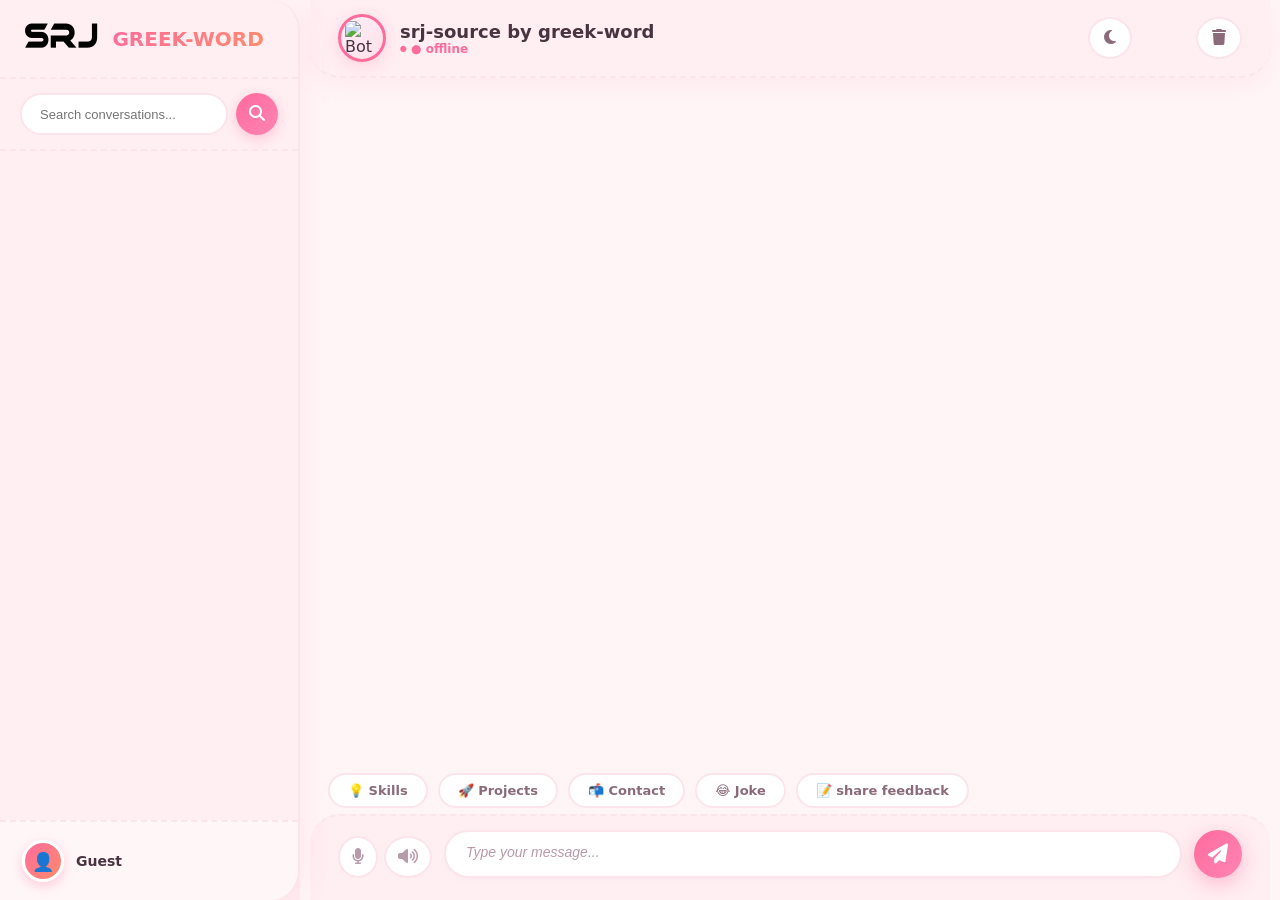
==== index.html @ d87f7c1a "Rename deepseek_html_20260629_ded863.html to index.html" ====
<!DOCTYPE html>
<html lang="en">
<head>
    <meta charset="UTF-8">
    <meta name="viewport" content="width=device-width, initial-scale=1.0, maximum-scale=1.0, user-scalable=yes">
    <title>srj source · GREEK-WORD</title>
    <link rel="stylesheet" href="https://cdnjs.cloudflare.com/ajax/libs/font-awesome/6.5.1/css/all.min.css">
    <script src="https://www.gstatic.com/firebasejs/10.7.1/firebase-app-compat.js"></script>
    <script src="https://www.gstatic.com/firebasejs/10.7.1/firebase-auth-compat.js"></script>
    <script src="https://www.gstatic.com/firebasejs/10.7.1/firebase-firestore-compat.js"></script>
    <style>
        /* ========================================
           CUTE & ATTRACTIVE AI CHAT UI - NO BLUE
           + mobile fixes + sidebar toggle
           ======================================== */
        :root {
            --bg-primary: #fff5f7;
            --bg-secondary: #ffeef2;
            --bg-card: #ffffff;
            --bg-input: #fff0f3;
            --text-primary: #4a3340;
            --text-secondary: #8b6b7a;
            --text-muted: #b89aaa;
            --accent: #ff6b9d;
            --accent2: #a8e6cf;
            --accent3: #ff8b6b;
            --accent4: #dcd6f7;
            --border-color: #fce4ec;
            --shadow: 0 8px 32px rgba(255, 107, 157, 0.15);
            --shadow-lg: 0 20px 50px rgba(255, 107, 157, 0.2);
            --radius: 20px;
            --radius-sm: 14px;
            --radius-xs: 10px;
            --glow: rgba(255, 107, 157, 0.4);
            --transition: 0.3s cubic-bezier(0.34, 1.56, 0.64, 1);
        }

        .light {
            --bg-primary: #fff5f7;
            --bg-secondary: #ffeef2;
            --bg-card: #ffffff;
            --bg-input: #fff0f3;
            --text-primary: #4a3340;
            --text-secondary: #8b6b7a;
            --text-muted: #b89aaa;
            --border-color: #fce4ec;
            --shadow: 0 8px 32px rgba(255, 107, 157, 0.1);
        }

        * { margin: 0; padding: 0; box-sizing: border-box; }

        body {
            font-family: 'Nunito', 'Segoe UI', system-ui, -apple-system, sans-serif;
            background: var(--bg-primary);
            background-image: 
                radial-gradient(circle at 20% 80%, rgba(255, 182, 193, 0.2) 0%, transparent 50%),
                radial-gradient(circle at 80% 20%, rgba(220, 214, 247, 0.25) 0%, transparent 50%),
                radial-gradient(circle at 50% 50%, rgba(168, 230, 207, 0.15) 0%, transparent 60%);
            color: var(--text-primary);
            height: 100vh;
            overflow: hidden;
            transition: background var(--transition), color var(--transition);
        }

        /* Cute Scrollbar */
        ::-webkit-scrollbar { width: 8px; }
        ::-webkit-scrollbar-track { 
            background: var(--bg-secondary); 
            border-radius: 10px;
        }
        ::-webkit-scrollbar-thumb { 
            background: linear-gradient(180deg, var(--accent), var(--accent3)); 
            border-radius: 10px;
            border: 2px solid var(--bg-secondary);
        }
        ::-webkit-scrollbar-thumb:hover {
            background: linear-gradient(180deg, #ff85b3, #ff7b5a);
        }

        .app-container {
            display: flex;
            height: 100vh;
            width: 100vw;
            overflow: hidden;
            position: relative;
        }

        /* SIDEBAR - Soft & Rounded */
        .sidebar {
            width: 300px;
            min-width: 300px;
            background: var(--bg-secondary);
            border-right: 2px solid var(--border-color);
            display: flex;
            flex-direction: column;
            overflow: hidden;
            transition: transform 0.4s cubic-bezier(0.34, 1.56, 0.64, 1), width 0.4s cubic-bezier(0.34, 1.56, 0.64, 1);
            border-radius: 0 30px 30px 0;
            box-shadow: 5px 0 30px rgba(255, 107, 157, 0.08);
            z-index: 50;
        }

        .sidebar-header {
            padding: 20px 22px;
            border-bottom: 2px dashed var(--border-color);
            display: flex;
            align-items: center;
            justify-content: space-between;
        }

        .logo {
            display: flex;
            align-items: center;
            gap: 10px;
            font-weight: 800;
            font-size: 20px;
        }
        .logo-icon { 
            font-size: 28px; 
            animation: bounceLogo 2s infinite;
        }
        @keyframes bounceLogo {
            0%, 100% { transform: translateY(0); }
            50% { transform: translateY(-5px); }
        }
        .logo-text {
            background: linear-gradient(135deg, var(--accent), var(--accent3));
            -webkit-background-clip: text;
            -webkit-text-fill-color: transparent;
            background-clip: text;
        }

        .new-chat-btn {
            background: linear-gradient(135deg, var(--accent), #ff85b3);
            color: white;
            border: none;
            padding: 10px 18px;
            border-radius: 50px;
            cursor: pointer;
            font-size: 13px;
            font-weight: 700;
            display: flex;
            align-items: center;
            gap: 8px;
            transition: all var(--transition);
            box-shadow: 0 4px 15px rgba(255, 107, 157, 0.3);
            letter-spacing: 0.3px;
        }
        .new-chat-btn:hover { 
            transform: scale(1.08) rotate(-1deg); 
            box-shadow: 0 8px 25px rgba(255, 107, 157, 0.45);
        }

        .sidebar-search {
            padding: 14px 20px;
            border-bottom: 2px dashed var(--border-color);
            display: flex;
            gap: 8px;
        }
        .sidebar-search input {
            flex: 1;
            background: var(--bg-card);
            border: 2px solid var(--border-color);
            border-radius: 50px;
            padding: 10px 18px;
            color: var(--text-primary);
            font-size: 13px;
            outline: none;
            transition: all var(--transition);
            font-family: 'Nunito', sans-serif;
        }
        .sidebar-search input:focus { 
            border-color: var(--accent); 
            box-shadow: 0 0 0 4px rgba(255, 107, 157, 0.1);
        }
        .sidebar-search button {
            background: linear-gradient(135deg, var(--accent), #ff85b3);
            border: none;
            border-radius: 50%;
            width: 42px;
            height: 42px;
            cursor: pointer;
            color: white;
            transition: all var(--transition);
            font-size: 16px;
            box-shadow: 0 4px 12px rgba(255, 107, 157, 0.3);
        }
        .sidebar-search button:hover { 
            transform: scale(1.1); 
            box-shadow: 0 6px 20px rgba(255, 107, 157, 0.45);
        }

        .conversation-list {
            flex: 1;
            overflow-y: auto;
            padding: 12px;
        }

        .conversation-item {
            padding: 14px 18px;
            border-radius: 18px;
            cursor: pointer;
            transition: all var(--transition);
            margin-bottom: 6px;
            border: 2px solid transparent;
            position: relative;
            overflow: hidden;
        }
        .conversation-item::before {
            content: '';
            position: absolute;
            top: 0;
            left: -100%;
            width: 100%;
            height: 100%;
            background: linear-gradient(90deg, transparent, rgba(255, 107, 157, 0.05), transparent);
            transition: left 0.5s;
        }
        .conversation-item:hover::before { left: 100%; }
        .conversation-item:hover { 
            background: var(--bg-card); 
            border-color: var(--border-color);
            transform: translateX(4px);
            box-shadow: 0 4px 15px rgba(255, 107, 157, 0.1);
        }
        .conversation-item.active {
            background: linear-gradient(135deg, #fff0f5, #ffe0e8);
            border-color: var(--accent);
            box-shadow: 0 4px 20px rgba(255, 107, 157, 0.2);
        }
        .conversation-item.active .conv-title { color: var(--accent); font-weight: 700; }
        .conversation-item.active .conv-date { color: var(--accent); opacity: 0.7; }

        .conv-title {
            font-size: 14px;
            font-weight: 600;
            white-space: nowrap;
            overflow: hidden;
            text-overflow: ellipsis;
        }
        .conv-date {
            font-size: 11px;
            color: var(--text-muted);
            margin-top: 4px;
            font-weight: 500;
        }

        .sidebar-footer {
            padding: 18px 22px;
            border-top: 2px dashed var(--border-color);
            background: rgba(255, 255, 255, 0.5);
        }

        .user-info {
            display: flex;
            align-items: center;
            gap: 12px;
        }

        .user-avatar {
            width: 42px;
            height: 42px;
            border-radius: 50%;
            background: linear-gradient(135deg, var(--accent), var(--accent3));
            display: flex;
            align-items: center;
            justify-content: center;
            font-size: 18px;
            color: white;
            font-weight: 700;
            overflow: hidden;
            border: 3px solid white;
            box-shadow: 0 4px 12px rgba(255, 107, 157, 0.3);
        }
        .user-avatar img {
            width: 100%;
            height: 100%;
            object-fit: cover;
        }

        .user-name {
            flex: 1;
            font-size: 14px;
            font-weight: 700;
        }

        .sign-out-btn {
            background: none;
            border: 2px solid var(--border-color);
            color: var(--text-muted);
            cursor: pointer;
            font-size: 16px;
            padding: 8px 12px;
            border-radius: 50%;
            transition: all var(--transition);
        }
        .sign-out-btn:hover {
            color: var(--accent);
            border-color: var(--accent);
            background: rgba(255, 107, 157, 0.08);
            transform: rotate(15deg);
        }

        /* CHAT MAIN */
        .chat-main {
            flex: 1;
            display: flex;
            flex-direction: column;
            background: var(--bg-primary);
            transition: background var(--transition);
            position: relative;
            min-width: 0;
        }

        /* CHAT HEADER - Cute & Playful */
        .chat-header {
            padding: 14px 28px;
            border-bottom: 2px dashed var(--border-color);
            display: flex;
            align-items: center;
            justify-content: space-between;
            background: var(--bg-secondary);
            transition: all var(--transition);
            border-radius: 0 0 30px 30px;
            margin: 0 10px;
            box-shadow: 0 8px 25px rgba(255, 107, 157, 0.08);
            flex-wrap: wrap;
            gap: 8px;
        }

        /* ----- SIDEBAR TOGGLE (mobile) ----- */
        .sidebar-toggle {
            display: none;
            background: var(--bg-card);
            border: 2px solid var(--border-color);
            border-radius: 50%;
            width: 44px;
            height: 44px;
            font-size: 20px;
            color: var(--text-secondary);
            cursor: pointer;
            transition: all var(--transition);
            box-shadow: 0 4px 12px rgba(255, 107, 157, 0.08);
            flex-shrink: 0;
            align-items: center;
            justify-content: center;
        }
        .sidebar-toggle:hover {
            background: var(--accent);
            color: white;
            border-color: var(--accent);
            transform: scale(1.05);
        }
        .sidebar-toggle:active {
            transform: scale(0.92);
        }

        .header-left {
            display: flex;
            align-items: center;
            gap: 14px;
            flex: 1;
            min-width: 0;
        }

        .bot-avatar {
            width: 48px;
            height: 48px;
            border-radius: 50%;
            background: linear-gradient(135deg, #fff0f5, #ffe0ea);
            display: flex;
            align-items: center;
            justify-content: center;
            border: 3px solid var(--accent);
            overflow: hidden;
            transition: all var(--transition);
            box-shadow: 0 4px 15px rgba(255, 107, 157, 0.2);
            animation: pulseAvatar 3s infinite;
            flex-shrink: 0;
        }
        @keyframes pulseAvatar {
            0%, 100% { box-shadow: 0 4px 15px rgba(255, 107, 157, 0.2); }
            50% { box-shadow: 0 4px 25px rgba(255, 107, 157, 0.4); }
        }
        .bot-avatar img {
            width: 34px;
            height: 34px;
            object-fit: contain;
        }

        .header-info {
            min-width: 0;
            flex: 1;
        }
        .header-info h2 {
            font-size: 18px;
            font-weight: 800;
            color: var(--text-primary);
            white-space: nowrap;
            overflow: hidden;
            text-overflow: ellipsis;
        }
        .header-info span {
            font-size: 12px;
            color: var(--accent);
            display: flex;
            align-items: center;
            gap: 4px;
            font-weight: 600;
        }
        .header-info span::before {
            content: '●';
            font-size: 8px;
            animation: onlineBlink 1.5s infinite;
        }
        @keyframes onlineBlink {
            0%, 100% { opacity: 1; }
            50% { opacity: 0.3; }
        }

        .header-right {
            display: flex;
            gap: 8px;
            flex-shrink: 0;
        }

        .header-btn {
            background: var(--bg-card);
            border: 2px solid var(--border-color);
            color: var(--text-secondary);
            cursor: pointer;
            padding: 10px 14px;
            border-radius: 50%;
            transition: all var(--transition);
            font-size: 16px;
        }
        .header-btn:hover {
            background: var(--accent);
            color: white;
            border-color: var(--accent);
            transform: scale(1.1) rotate(5deg);
            box-shadow: 0 4px 15px var(--glow);
        }

        /* MESSAGES AREA */
        .messages-area {
            flex: 1;
            overflow-y: auto;
            padding: 24px 28px;
            display: flex;
            flex-direction: column;
            gap: 12px;
        }

        .message-row {
            display: flex;
            gap: 12px;
            max-width: 82%;
            animation: fadeInUp 0.4s cubic-bezier(0.34, 1.56, 0.64, 1);
        }
        .message-row.user {
            align-self: flex-end;
            flex-direction: row-reverse;
        }
        .message-row.bot {
            align-self: flex-start;
        }

        @keyframes fadeInUp {
            from { opacity: 0; transform: translateY(20px) scale(0.95); }
            to { opacity: 1; transform: translateY(0) scale(1); }
        }

        .msg-avatar-mini {
            width: 34px;
            height: 34px;
            border-radius: 50%;
            flex-shrink: 0;
            overflow: hidden;
            display: flex;
            align-items: center;
            justify-content: center;
            background: var(--bg-card);
            border: 2px solid var(--border-color);
        }
        .msg-avatar-mini img {
            width: 100%;
            height: 100%;
            object-fit: contain;
        }

        .msg-bubble {
            padding: 14px 20px;
            border-radius: 24px;
            background: var(--bg-card);
            border: 2px solid var(--border-color);
            word-wrap: break-word;
            line-height: 1.7;
            font-size: 14px;
            transition: all var(--transition);
            box-shadow: 0 2px 10px rgba(0,0,0,0.03);
            position: relative;
            max-width: 100%;
        }
        .message-row.user .msg-bubble {
            background: linear-gradient(135deg, var(--accent), #ff85b3);
            color: white;
            border-color: transparent;
            border-bottom-right-radius: 8px;
            box-shadow: 0 6px 20px rgba(255, 107, 157, 0.3);
        }
        .message-row.bot .msg-bubble {
            background: var(--bg-card);
            border-bottom-left-radius: 8px;
        }
        .message-row.bot .msg-bubble::before {
            content: '🌸';
            position: absolute;
            top: -12px;
            left: 14px;
            font-size: 16px;
        }

        .msg-bubble.streaming {
            border-left: 4px solid var(--accent);
            animation: streamingPulse 2s infinite;
        }
        @keyframes streamingPulse {
            0%, 100% { border-left-color: var(--accent); }
            50% { border-left-color: var(--accent3); }
        }

        .msg-bubble code.inline-code {
            background: rgba(255, 107, 157, 0.1);
            padding: 2px 8px;
            border-radius: 8px;
            font-size: 13px;
            font-weight: 600;
            color: var(--accent);
        }
        .msg-bubble pre { margin: 10px 0; }

        .msg-bubble .code-block {
            background: var(--bg-primary);
            border-radius: 16px;
            overflow: hidden;
            margin: 10px 0;
            border: 2px solid var(--border-color);
        }
        .msg-bubble .code-header {
            display: flex;
            justify-content: space-between;
            align-items: center;
            padding: 8px 14px;
            background: var(--bg-secondary);
            font-size: 12px;
            color: var(--text-muted);
            font-weight: 600;
        }
        .msg-bubble .copy-code-btn {
            background: var(--bg-card);
            border: 2px solid var(--border-color);
            color: var(--text-muted);
            cursor: pointer;
            padding: 4px 12px;
            border-radius: 20px;
            font-size: 11px;
            transition: all var(--transition);
            font-weight: 600;
        }
        .msg-bubble .copy-code-btn:hover {
            background: var(--accent);
            color: white;
            border-color: var(--accent);
        }
        .msg-bubble pre code {
            display: block;
            padding: 14px 18px;
            overflow-x: auto;
            font-size: 13px;
            line-height: 1.6;
        }

        .msg-actions {
            display: flex;
            gap: 6px;
            margin-top: 8px;
            opacity: 0;
            transition: all var(--transition);
        }
        .message-row:hover .msg-actions { opacity: 1; }
        .msg-actions button {
            background: var(--bg-card);
            border: 2px solid var(--border-color);
            color: var(--text-muted);
            cursor: pointer;
            font-size: 12px;
            padding: 6px 12px;
            border-radius: 20px;
            transition: all var(--transition);
            font-weight: 600;
        }
        .msg-actions button:hover {
            background: var(--accent);
            color: white;
            border-color: var(--accent);
            transform: translateY(-2px);
        }

        /* QUICK REPLIES - Cute Chips */
        .quick-replies {
            padding: 10px 28px 6px;
            display: flex;
            gap: 10px;
            flex-wrap: wrap;
        }

        .chip {
            background: var(--bg-card);
            border: 2px solid var(--border-color);
            border-radius: 50px;
            padding: 8px 18px;
            font-size: 13px;
            cursor: pointer;
            transition: all var(--transition);
            color: var(--text-secondary);
            font-weight: 600;
            position: relative;
            overflow: hidden;
        }
        .chip::after {
            content: '';
            position: absolute;
            top: -50%;
            left: -50%;
            width: 200%;
            height: 200%;
            background: radial-gradient(circle, rgba(255,107,157,0.2) 0%, transparent 70%);
            opacity: 0;
            transition: opacity 0.3s;
        }
        .chip:hover::after { opacity: 1; }
        .chip:hover {
            background: linear-gradient(135deg, var(--accent), #ff85b3);
            color: white;
            border-color: transparent;
            transform: translateY(-3px) scale(1.05);
            box-shadow: 0 8px 20px var(--glow);
        }

        /* INPUT AREA - Cute & Playful */
        .input-area {
            padding: 14px 28px 22px;
            display: flex;
            align-items: flex-end;
            gap: 12px;
            background: var(--bg-secondary);
            border-top: 2px dashed var(--border-color);
            transition: all var(--transition);
            border-radius: 30px 30px 0 0;
            margin: 0 10px 0;
            flex-wrap: wrap;
        }

        .input-actions {
            display: flex;
            gap: 6px;
        }

        .input-btn {
            background: var(--bg-card);
            border: 2px solid var(--border-color);
            color: var(--text-muted);
            cursor: pointer;
            padding: 10px 12px;
            border-radius: 50%;
            transition: all var(--transition);
            font-size: 16px;
            flex-shrink: 0;
        }
        .input-btn:hover {
            background: var(--accent);
            color: white;
            border-color: var(--accent);
            transform: scale(1.15);
            box-shadow: 0 4px 15px var(--glow);
        }
        .input-btn.active { 
            color: var(--accent2); 
            border-color: var(--accent2);
            background: rgba(168, 230, 207, 0.2);
        }

        #chatInput {
            flex: 1;
            background: var(--bg-card);
            border: 2px solid var(--border-color);
            border-radius: 50px;
            padding: 12px 20px;
            color: var(--text-primary);
            font-size: 14px;
            font-family: 'Nunito', sans-serif;
            resize: none;
            outline: none;
            min-height: 48px;
            max-height: 120px;
            transition: all var(--transition);
            box-shadow: 0 2px 10px rgba(0,0,0,0.02);
            width: auto;
            min-width: 120px;
        }
        #chatInput:focus { 
            border-color: var(--accent); 
            box-shadow: 0 0 0 6px rgba(255, 107, 157, 0.08);
        }
        #chatInput::placeholder {
            color: var(--text-muted);
            font-style: italic;
        }

        .input-right {
            display: flex;
            gap: 8px;
            flex-shrink: 0;
        }

        .stop-btn { 
            color: var(--accent3);
            border-color: var(--accent3);
        }
        .stop-btn:hover { 
            background: var(--accent3);
            color: white;
            box-shadow: 0 4px 15px rgba(255, 139, 107, 0.4);
        }

        .send-btn {
            background: linear-gradient(135deg, var(--accent), #ff85b3);
            border: none;
            color: white;
            width: 48px;
            height: 48px;
            border-radius: 50%;
            cursor: pointer;
            font-size: 20px;
            transition: all var(--transition);
            display: flex;
            align-items: center;
            justify-content: center;
            box-shadow: 0 6px 20px rgba(255, 107, 157, 0.4);
            flex-shrink: 0;
        }
        .send-btn:hover:not(:disabled) {
            transform: scale(1.1) rotate(-10deg);
            box-shadow: 0 10px 30px rgba(255, 107, 157, 0.55);
        }
        .send-btn:active:not(:disabled) {
            transform: scale(0.9);
        }
        .send-btn:disabled {
            opacity: 0.4;
            cursor: not-allowed;
            box-shadow: none;
        }

        /* AUTH MODAL - Cute */
        .auth-overlay {
            position: fixed;
            top: 0;
            left: 0;
            right: 0;
            bottom: 0;
            background: rgba(255, 245, 247, 0.85);
            backdrop-filter: blur(12px);
            z-index: 1000;
            display: none;
            align-items: center;
            justify-content: center;
        }
        .auth-overlay.active { display: flex; }

        .auth-modal {
            position: fixed;
            top: 50%;
            left: 50%;
            transform: translate(-50%, -50%);
            z-index: 1001;
            display: none;
            width: 90%;
            max-width: 440px;
        }
        .auth-modal.active { display: block; }

        .auth-content {
            background: var(--bg-card);
            border-radius: 40px;
            padding: 44px 36px;
            border: 3px solid var(--border-color);
            box-shadow: var(--shadow-lg);
            text-align: center;
            position: relative;
        }
        .auth-content::before {
            content: '✨';
            position: absolute;
            top: -20px;
            left: 50%;
            transform: translateX(-50%);
            font-size: 40px;
            animation: floatStar 3s infinite;
        }
        @keyframes floatStar {
            0%, 100% { transform: translateX(-50%) translateY(0); }
            50% { transform: translateX(-50%) translateY(-10px); }
        }
        .auth-header {
            margin-bottom: 32px;
        }
        .auth-header h2 {
            font-size: 28px;
            font-weight: 800;
            margin-bottom: 8px;
            background: linear-gradient(135deg, var(--accent), var(--accent3));
            -webkit-background-clip: text;
            -webkit-text-fill-color: transparent;
        }
        .auth-header p {
            color: var(--text-secondary);
            font-size: 15px;
            font-weight: 500;
        }

        .auth-buttons {
            display: flex;
            flex-direction: column;
            gap: 14px;
        }

        .auth-btn {
            padding: 16px 24px;
            border: 3px solid var(--border-color);
            border-radius: 50px;
            background: var(--bg-card);
            color: var(--text-primary);
            font-size: 16px;
            font-weight: 700;
            cursor: pointer;
            transition: all var(--transition);
            display: flex;
            align-items: center;
            justify-content: center;
            gap: 12px;
        }
        .auth-btn:hover {
            transform: translateY(-4px);
            box-shadow: var(--shadow);
        }
        .auth-btn.google:hover { 
            border-color: #ea4335; 
            background: #fff5f5;
        }
        .auth-btn.anonymous:hover { 
            border-color: var(--accent2);
            background: #f5fffc;
        }

        .auth-footer {
            margin-top: 28px;
            color: var(--text-muted);
            font-size: 13px;
            font-weight: 500;
        }

        /* TOAST - Cute */
        .toast {
            position: fixed;
            bottom: 90px;
            left: 50%;
            transform: translateX(-50%) translateY(100px);
            background: var(--bg-card);
            color: var(--text-primary);
            padding: 14px 28px;
            border-radius: 50px;
            border: 3px solid var(--border-color);
            box-shadow: var(--shadow);
            z-index: 999;
            opacity: 0;
            transition: all 0.5s cubic-bezier(0.34, 1.56, 0.64, 1);
            font-size: 14px;
            pointer-events: none;
            font-weight: 600;
        }
        .toast.show {
            opacity: 1;
            transform: translateX(-50%) translateY(0);
        }

        /* CONFETTI */
        .confetti-canvas {
            position: fixed;
            top: 0;
            left: 0;
            width: 100%;
            height: 100%;
            pointer-events: none;
            z-index: 998;
        }

        /* ----- RESPONSIVE (mobile) ----- */
        @media (max-width: 768px) {
            .sidebar {
                position: fixed;
                top: 0;
                left: 0;
                height: 100vh;
                z-index: 100;
                transform: translateX(-100%);
                border-radius: 0 30px 30px 0;
                width: 300px;
                min-width: 300px;
                transition: transform 0.4s cubic-bezier(0.34, 1.56, 0.64, 1);
                box-shadow: 10px 0 40px rgba(0,0,0,0.1);
            }
            .sidebar.open {
                transform: translateX(0);
            }

            .sidebar-toggle {
                display: flex !important;
            }

            .chat-main { width: 100%; }
            .message-row { max-width: 92%; }
            .quick-replies { padding: 8px 14px 4px; }
            .input-area { 
                padding: 10px 14px 18px; 
                margin: 0 4px 0;
                gap: 8px;
            }
            .messages-area { padding: 14px 16px; }
            .chat-header { 
                margin: 0 4px; 
                padding: 12px 16px;
                border-radius: 0 0 20px 20px;
            }
            .auth-modal { width: 95%; padding: 0 8px; }
            .auth-content { padding: 30px 24px; border-radius: 32px; }

            #chatInput {
                min-height: 44px;
                font-size: 14px;
                padding: 10px 16px;
            }
            .send-btn {
                width: 44px;
                height: 44px;
                font-size: 18px;
            }
            .input-btn {
                padding: 8px 10px;
                font-size: 14px;
            }
        }

        @media (max-width: 480px) {
            .chat-header { padding: 10px 12px; }
            .header-info h2 { font-size: 15px; }
            .bot-avatar { width: 40px; height: 40px; }
            .bot-avatar img { width: 28px; height: 28px; }
            .msg-bubble { font-size: 13px; padding: 10px 14px; }
            .chip { font-size: 11px; padding: 6px 14px; }
            .send-btn { width: 40px; height: 40px; font-size: 16px; }
            #chatInput { padding: 8px 14px; font-size: 13px; min-height: 40px; }
            .sidebar { width: 280px; min-width: 280px; }
        }

        /* force input to be usable on mobile */
        #chatInput {
            -webkit-user-select: text;
            user-select: text;
            touch-action: manipulation;
        }
        textarea, input, button {
            -webkit-appearance: none;
            appearance: none;
        }
        .app-container {
            touch-action: pan-y;
        }
    </style>
</head>
<body>

    <!-- AUTH MODAL -->
    <div id="authOverlay" class="auth-overlay"></div>
    <div id="authModal" class="auth-modal">
        <div class="auth-content">
            <div class="auth-header">
                <h2>GREEK WORD</h2>
                <p>Sign in to save your conversations</p>
            </div>
            <div class="auth-buttons">
                <button id="googleBtn" class="auth-btn google">
                    <i class="fab fa-google"></i> Continue with Google
                </button>
                <button id="anonymousBtn" class="auth-btn anonymous">
                    <i class="fas fa-user-secret"></i> Continue as Guest
                </button>
            </div>
            <div class="auth-footer">
                <p>Your conversations are saved securely</p>
            </div>
        </div>
    </div>

    <!-- APP -->
    <div class="app-container">
        <!-- Sidebar -->
        <aside class="sidebar" id="sidebar">
            <div class="sidebar-header">
                <div class="logo">
                    <a style="text-decoration: none; display: flex; align-items: center; gap: 10px;" href="greek-word.github.io">
                        <span class="logo-icon"><img style="height: 30px;" src="LOGO.png" alt="logo"></span>
                        <span class="logo-text">GREEK-WORD</span>
                    </a>
                </div>
                <!-- new chat button hidden but kept -->
            </div>
            <div class="sidebar-search">
                <input type="text" id="searchInput" placeholder="Search conversations...">
                <button id="searchBtn"><i class="fas fa-search"></i></button>
            </div>
            <div class="conversation-list" id="conversationList"></div>
            <div class="sidebar-footer">
                <div class="user-info">
                    <div class="user-avatar" id="userAvatar">👤</div>
                    <div class="user-name" id="userName">Guest</div>
                    <button id="signOutBtn" class="sign-out-btn" style="display:none">
                        <i class="fas fa-sign-out-alt"></i>
                    </button>
                </div>
            </div>
        </aside>

        <!-- Chat Main -->
        <main class="chat-main">
            <header class="chat-header">
                <div class="header-left">
                    <!-- SIDEBAR TOGGLE (mobile) -->
                    <button id="sidebarToggle" class="sidebar-toggle" aria-label="Toggle sidebar">
                        <i class="fas fa-bars"></i>
                    </button>
                    <div class="bot-avatar" id="botAvatar">
                        <img id="botFace" src="https://fonts.gstatic.com/s/e/notoemoji/latest/1f60e/512.webp" alt="Bot">
                    </div>
                    <div class="header-info">
                        <h2 id="conversationTitle">srj-source by greek-word</h2>
                        <span id="headerStatus">● offline</span>
                    </div>
                </div>
                <div class="header-right">
                    <button id="themeToggle" class="header-btn" title="Theme"><i class="fas fa-moon"></i></button>
                    <button style="visibility: hidden;" id="exportBtn" class="header-btn" title="Export"><i class="fas fa-download"></i></button>
                    <button id="deleteBtn" class="header-btn" title="Delete"><i class="fas fa-trash"></i></button>
                </div>
            </header>

            <div class="messages-area" id="messagesArea"></div>

            <div class="quick-replies" id="quickReplies">
                <div class="chip" data-query="Tell me about your skills">💡 Skills</div>
                <div class="chip" data-query="What projects have you built?">🚀 Projects</div>
                <div class="chip" data-query="How can I contact you?">📬 Contact</div>
                <div class="chip" data-query="Tell me a joke">😂 Joke</div>
                <a href="#" style="text-decoration:none;"><div class="chip">📝 share feedback</div></a>
            </div>

            <div class="input-area">
                <div class="input-actions">
                    <button id="micBtn" class="input-btn" title="Voice"><i class="fas fa-microphone"></i></button>
                    <button id="voiceBtn" class="input-btn" title="Speak"><i class="fas fa-volume-up"></i></button>
                </div>
                <textarea id="chatInput" rows="1" placeholder="Type your message..."></textarea>
                <div class="input-right">
                    <button id="stopBtn" class="input-btn stop-btn" style="display:none"><i class="fas fa-stop"></i></button>
                    <button id="sendBtn" class="send-btn"><i class="fas fa-paper-plane"></i></button>
                </div>
            </div>
        </main>
    </div>

    <div id="toast" class="toast"></div>
    <canvas id="confettiCanvas" class="confetti-canvas"></canvas>
 <script src="script.js"></script>
    <script>
        // ---- minimal JS for sidebar toggle + input fix ----
        (function() {
            const sidebar = document.getElementById('sidebar');
            const toggleBtn = document.getElementById('sidebarToggle');
            const chatInput = document.getElementById('chatInput');

            // toggle sidebar on mobile
            if (toggleBtn && sidebar) {
                toggleBtn.addEventListener('click', function(e) {
                    e.stopPropagation();
                    sidebar.classList.toggle('open');
                });

                // close sidebar if click outside (optional)
                document.addEventListener('click', function(e) {
                    if (window.innerWidth <= 768) {
                        const isSidebar = sidebar.contains(e.target);
                        const isToggle = toggleBtn.contains(e.target);
                        if (!isSidebar && !isToggle && sidebar.classList.contains('open')) {
                            sidebar.classList.remove('open');
                        }
                    }
                });
            }

            // auto-resize textarea (mobile friendly)
            if (chatInput) {
                chatInput.addEventListener('input', function() {
                    this.style.height = 'auto';
                    this.style.height = Math.min(this.scrollHeight, 120) + 'px';
                });
                // ensure it's focusable and clickable on mobile
                chatInput.addEventListener('touchstart', function(e) {
                    // just ensure it gets focus
                }, { passive: true });
            }

            // send button handler (basic)
            const sendBtn = document.getElementById('sendBtn');
            if (sendBtn && chatInput) {
                sendBtn.addEventListener('click', function() {
                    const msg = chatInput.value.trim();
                    if (msg) {
                        // simple echo for demo
                        const area = document.getElementById('messagesArea');
                        if (area) {
                            const row = document.createElement('div');
                            row.className = 'message-row user';
                            row.innerHTML = `<div class="msg-bubble">${msg}</div>`;
                            area.appendChild(row);
                            area.scrollTop = area.scrollHeight;
                            chatInput.value = '';
                            chatInput.style.height = 'auto';
                            // bot reply (mock)
                            setTimeout(() => {
                                const botRow = document.createElement('div');
                                botRow.className = 'message-row bot';
                                botRow.innerHTML = `<div class="msg-bubble">🌸 Thanks for your message! (demo)</div>`;
                                area.appendChild(botRow);
                                area.scrollTop = area.scrollHeight;
                            }, 400);
                        }
                    }
                });
            }

            // chip click: insert query into input
            document.querySelectorAll('.chip').forEach(chip => {
                chip.addEventListener('click', function() {
                    const query = this.dataset.query;
                    if (query && chatInput) {
                        chatInput.value = query;
                        chatInput.focus();
                        chatInput.dispatchEvent(new Event('input'));
                    }
                });
            });

            // theme toggle (simple)
            const themeBtn = document.getElementById('themeToggle');
            if (themeBtn) {
                themeBtn.addEventListener('click', function() {
                    document.body.classList.toggle('light');
                    const icon = this.querySelector('i');
                    if (document.body.classList.contains('light')) {
                        icon.className = 'fas fa-sun';
                    } else {
                        icon.className = 'fas fa-moon';
                    }
                });
            }

            console.log('✨ GREEK-WORD UI ready (mobile fixes + sidebar toggle)');
        })();
    </script>
</body>
</html>
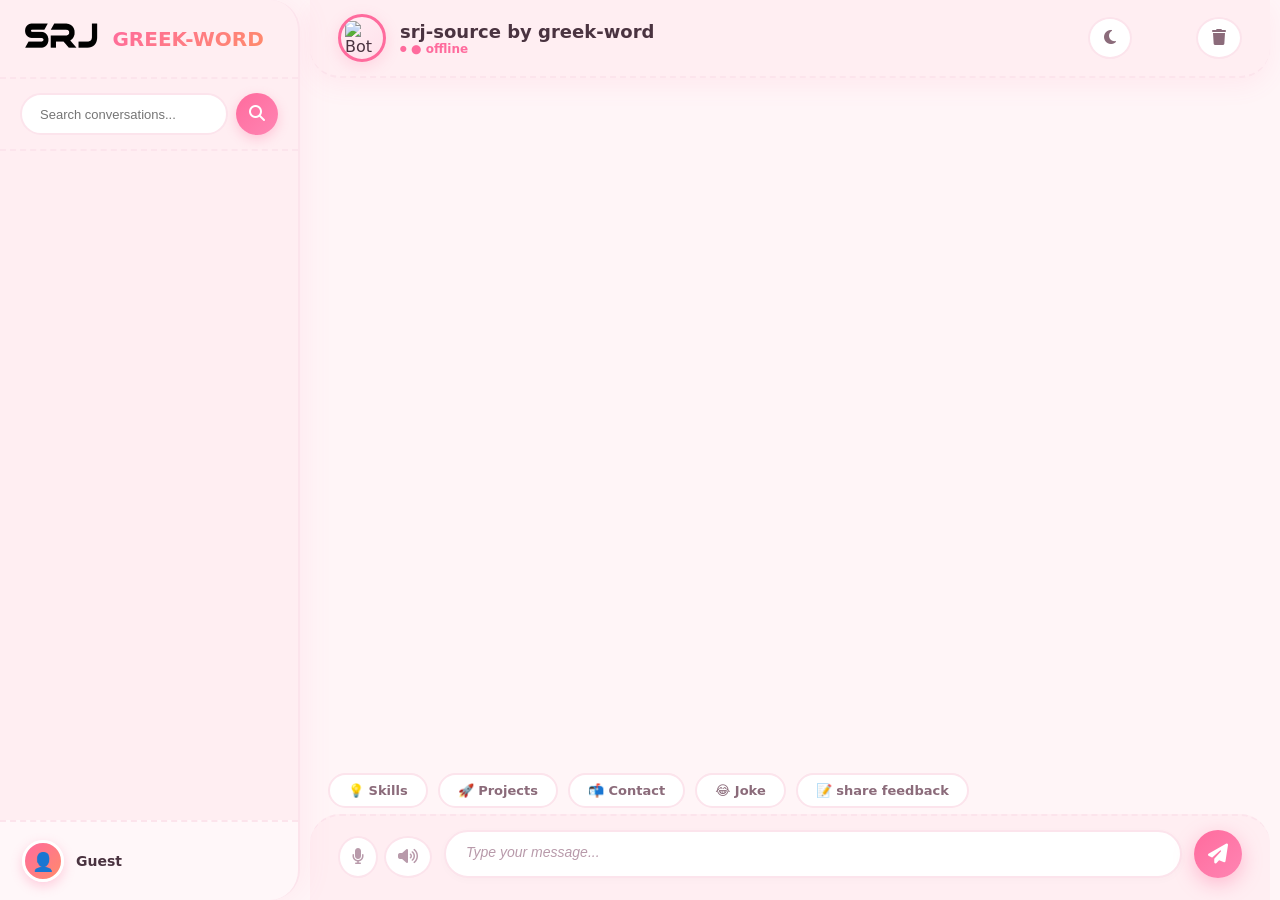
==== commit 7f6de142: "Update index.html" ====
--- a/index.html
+++ b/index.html
@@ -51,15 +51,22 @@
 
         body {
             font-family: 'Nunito', 'Segoe UI', system-ui, -apple-system, sans-serif;
-            background: var(--bg-primary);
-            background-image: 
-                radial-gradient(circle at 20% 80%, rgba(255, 182, 193, 0.2) 0%, transparent 50%),
-                radial-gradient(circle at 80% 20%, rgba(220, 214, 247, 0.25) 0%, transparent 50%),
-                radial-gradient(circle at 50% 50%, rgba(168, 230, 207, 0.15) 0%, transparent 60%);
-            color: var(--text-primary);
-            height: 100vh;
-            overflow: hidden;
-            transition: background var(--transition), color var(--transition);
+    background: var(--bg-primary);
+    background-image: 
+        radial-gradient(circle at 20% 80%, rgba(255, 182, 193, 0.2) 0%, transparent 50%),
+        radial-gradient(circle at 80% 20%, rgba(220, 214, 247, 0.25) 0%, transparent 50%),
+        radial-gradient(circle at 50% 50%, rgba(168, 230, 207, 0.15) 0%, transparent 60%);
+    color: var(--text-primary);
+    min-height: 100dvh; /* dynamic viewport height */
+    min-height: 100vh; /* fallback */
+    overflow: hidden;
+    transition: background var(--transition), color var(--transition);
+    position: fixed;
+    top: 0;
+    left: 0;
+    right: 0;
+    bottom: 0;
+    width: 100%;
         }
 
         /* Cute Scrollbar */
@@ -78,11 +85,11 @@
         }
 
         .app-container {
-            display: flex;
-            height: 100vh;
-            width: 100vw;
-            overflow: hidden;
-            position: relative;
+           display: flex;
+    height: 100%;
+    width: 100%;
+    overflow: hidden;
+    position: relative;
         }
 
         /* SIDEBAR - Soft & Rounded */
